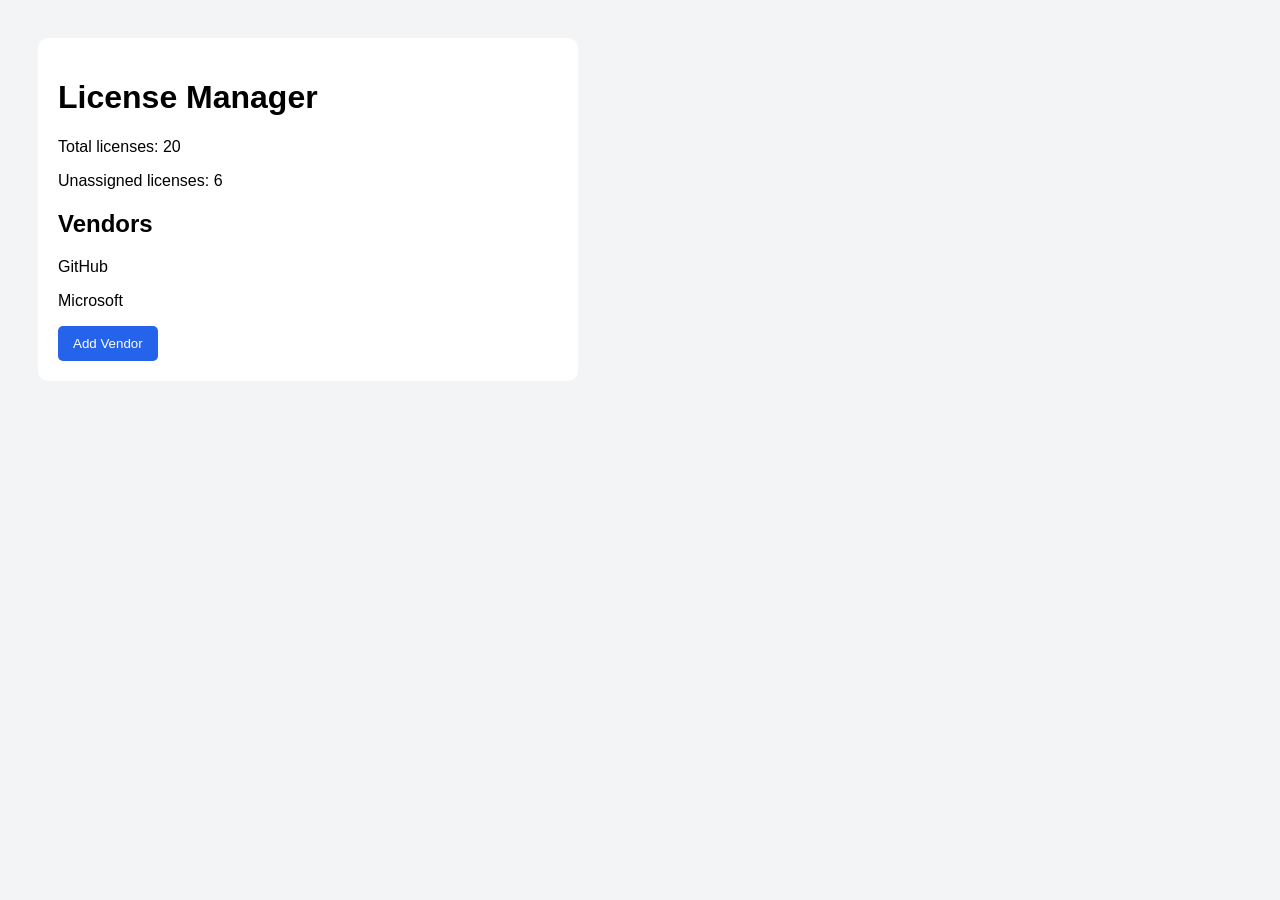
==== index.html @ d3620118 "Add vendor management: frontend, Spring Boot API, PostgreSQL" ====
<!DOCTYPE html>
<html lang="en">
<head>
    <meta charset="UTF-8">
    <meta name="viewport" content="width=device-width, initial-scale=1.0">
    <title>License Manager</title>

    <style>
        body {
            font-family: Arial, sans-serif;
            background: #f3f4f6;
            padding: 30px;
        }

        .card {
            background: white;
            padding: 20px;
            border-radius: 10px;
            max-width: 500px;
        }

        button {
            padding: 10px 15px;
            background: #2563eb;
            color: white;
            border: none;
            border-radius: 5px;
            cursor: pointer;
        }
    </style>
</head>

<body>
    <div class="card">
        <h1>License Manager</h1>

        <p>Total licenses: 20</p>
        <p>Unassigned licenses: 6</p>

        <h2>Vendors</h2>
        <p>GitHub</p>
        <p>Microsoft</p>

        <button onclick="showMessage()">
            Add Vendor
        </button>
    </div>

    <script>
        function showMessage() {
            alert("Vendor management is coming soon!");
        }
    </script>
</body>
</html>
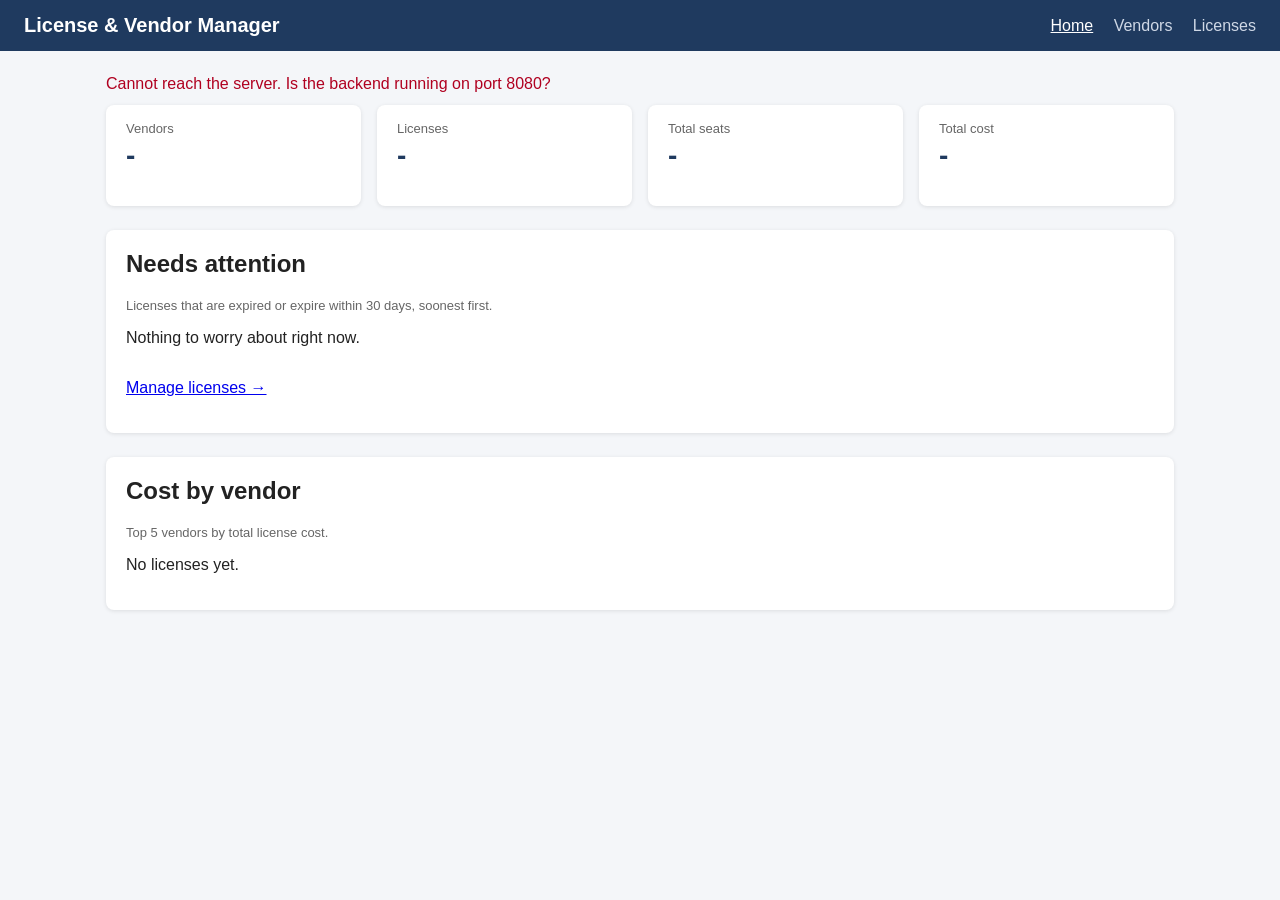
==== commit a6a7de6c: "Refactor backend: service layer, validation annotations, global error handling" ====
--- a/index.html
+++ b/index.html
@@ -1,56 +1,76 @@
-
 <!DOCTYPE html>
 <html lang="en">
 <head>
-    <meta charset="UTF-8">
-    <meta name="viewport" content="width=device-width, initial-scale=1.0">
-    <title>License Manager</title>
+  <meta charset="UTF-8">
+  <meta name="viewport" content="width=device-width, initial-scale=1.0">
+  <title>Dashboard | License & Vendor Manager</title>
+  <link rel="stylesheet" href="css/style.css">
+</head>
+<body>
+  <header class="topbar">
+    <h1>License &amp; Vendor Manager</h1>
+    <nav>
+      <a href="index.html" class="active">Home</a>
+      <a href="vendors.html">Vendors</a>
+      <a href="licenses.html">Licenses</a>
+    </nav>
+  </header>
 
-    <style>
-        body {
-            font-family: Arial, sans-serif;
-            background: #f3f4f6;
-            padding: 30px;
-        }
+  <main class="container wide">
+    <p id="api-error" class="error" hidden></p>
 
-        .card {
-            background: white;
-            padding: 20px;
-            border-radius: 10px;
-            max-width: 500px;
-        }
+    <!-- Section 1: headline numbers -->
+    <section class="stats-grid">
+      <div class="stat-card">
+        <div class="stat-label">Vendors</div>
+        <div class="stat-value" id="stat-vendors">-</div>
+        <div class="stat-sub" id="stat-vendors-sub"></div>
+      </div>
+      <div class="stat-card">
+        <div class="stat-label">Licenses</div>
+        <div class="stat-value" id="stat-licenses">-</div>
+        <div class="stat-sub" id="stat-licenses-sub"></div>
+      </div>
+      <div class="stat-card">
+        <div class="stat-label">Total seats</div>
+        <div class="stat-value" id="stat-seats">-</div>
+      </div>
+      <div class="stat-card">
+        <div class="stat-label">Total cost</div>
+        <div class="stat-value" id="stat-cost">-</div>
+      </div>
+    </section>
 
-        button {
-            padding: 10px 15px;
-            background: #2563eb;
-            color: white;
-            border: none;
-            border-radius: 5px;
-            cursor: pointer;
-        }
-    </style>
-</head>
+    <!-- Section 2: licenses that need attention -->
+    <section class="card">
+      <h2>Needs attention</h2>
+      <p class="note">Licenses that are expired or expire within 30 days, soonest first.</p>
+      <p id="attention-empty">Nothing to worry about right now.</p>
+      <div class="table-wrap">
+        <table id="attention-table" hidden>
+          <thead>
+            <tr>
+              <th>License</th>
+              <th>Vendor</th>
+              <th>Expiry</th>
+              <th>Status</th>
+            </tr>
+          </thead>
+          <tbody id="attention-body"></tbody>
+        </table>
+      </div>
+      <p><a href="licenses.html">Manage licenses &rarr;</a></p>
+    </section>
 
-<body>
-    <div class="card">
-        <h1>License Manager</h1>
+    <!-- Section 3: cost per vendor -->
+    <section class="card">
+      <h2>Cost by vendor</h2>
+      <p class="note">Top 5 vendors by total license cost.</p>
+      <p id="cost-empty">No licenses yet.</p>
+      <div id="cost-bars"></div>
+    </section>
+  </main>
 
-        <p>Total licenses: 20</p>
-        <p>Unassigned licenses: 6</p>
-
-        <h2>Vendors</h2>
-        <p>GitHub</p>
-        <p>Microsoft</p>
-
-        <button onclick="showMessage()">
-            Add Vendor
-        </button>
-    </div>
-
-    <script>
-        function showMessage() {
-            alert("Vendor management is coming soon!");
-        }
-    </script>
+  <script src="js/dashboard.js"></script>
 </body>
 </html>
--- a/css/style.css
+++ b/css/style.css
@@ -0,0 +1,318 @@
+* {
+  box-sizing: border-box;
+}
+
+body {
+  margin: 0;
+  font-family: Arial, Helvetica, sans-serif;
+  background: #f4f6f9;
+  color: #222;
+}
+
+/* Top navigation bar */
+.topbar {
+  display: flex;
+  justify-content: space-between;
+  align-items: center;
+  padding: 14px 24px;
+  background: #1f3a5f;
+  color: #fff;
+}
+
+.topbar h1 {
+  margin: 0;
+  font-size: 20px;
+}
+
+.topbar nav a {
+  color: #cfd8e6;
+  text-decoration: none;
+  margin-left: 16px;
+}
+
+.topbar nav a.active,
+.topbar nav a:hover {
+  color: #fff;
+  text-decoration: underline;
+}
+
+/* Page layout */
+.container {
+  max-width: 900px;
+  margin: 24px auto;
+  padding: 0 16px;
+}
+
+.card {
+  background: #fff;
+  border-radius: 8px;
+  padding: 20px;
+  margin-bottom: 24px;
+  box-shadow: 0 1px 4px rgba(0, 0, 0, 0.1);
+}
+
+.card h2 {
+  margin-top: 0;
+}
+
+/* Form */
+.form-row {
+  margin-bottom: 14px;
+}
+
+.form-row label {
+  display: block;
+  margin-bottom: 4px;
+  font-weight: bold;
+  font-size: 14px;
+}
+
+.form-row input,
+.form-row select {
+  width: 100%;
+  padding: 8px 10px;
+  border: 1px solid #bbb;
+  border-radius: 4px;
+  font-size: 14px;
+}
+
+.error {
+  color: #b00020;
+  margin: 0 0 12px;
+}
+
+.note {
+  color: #666;
+  font-size: 13px;
+}
+
+/* Buttons */
+.btn {
+  border: none;
+  border-radius: 4px;
+  padding: 8px 16px;
+  font-size: 14px;
+  cursor: pointer;
+}
+
+.btn-primary {
+  background: #1f3a5f;
+  color: #fff;
+}
+
+.btn-primary:hover {
+  background: #162b47;
+}
+
+.btn-danger {
+  background: #c62828;
+  color: #fff;
+}
+
+.btn-danger:hover {
+  background: #a31f1f;
+}
+
+/* Table */
+table {
+  width: 100%;
+  border-collapse: collapse;
+}
+
+th,
+td {
+  text-align: left;
+  padding: 10px;
+  border-bottom: 1px solid #e3e3e3;
+  font-size: 14px;
+}
+
+th {
+  background: #f0f3f8;
+}
+
+/* Status badges */
+.badge {
+  display: inline-block;
+  padding: 2px 10px;
+  border-radius: 12px;
+  font-size: 12px;
+  font-weight: bold;
+}
+
+.badge-active {
+  background: #d9f2e0;
+  color: #1b6b34;
+}
+
+.badge-inactive {
+  background: #eee;
+  color: #666;
+}
+/* ---------- Added in Step 2 ---------- */
+
+.form-buttons {
+  display: flex;
+  gap: 8px;
+}
+
+.btn-secondary {
+  background: #e0e4ea;
+  color: #222;
+}
+
+.btn-secondary:hover {
+  background: #cfd5de;
+}
+
+.btn-edit {
+  background: #2e7d32;
+  color: #fff;
+}
+
+.btn-edit:hover {
+  background: #23612a;
+}
+
+.actions {
+  display: flex;
+  gap: 6px;
+}
+
+.filters {
+  display: flex;
+  gap: 10px;
+  margin-bottom: 14px;
+}
+
+.filters input {
+  flex: 1;
+}
+
+.filters input,
+.filters select {
+  padding: 8px 10px;
+  border: 1px solid #bbb;
+  border-radius: 4px;
+  font-size: 14px;
+}
+
+/* ---------- Added in Step 8 ---------- */
+
+.container.wide {
+  max-width: 1100px;
+}
+
+.form-grid {
+  display: grid;
+  grid-template-columns: 1fr 1fr;
+  gap: 0 16px;
+}
+
+.table-wrap {
+  overflow-x: auto;
+}
+
+.summary {
+  background: #fff4e5;
+  border: 1px solid #ffd8a8;
+  color: #8a4b00;
+  padding: 8px 12px;
+  border-radius: 4px;
+  font-size: 14px;
+}
+
+.badge-warning {
+  background: #fff1cc;
+  color: #8a5a00;
+}
+
+.badge-expired {
+  background: #fde0e0;
+  color: #a31f1f;
+}
+
+td .badge {
+  margin-top: 2px;
+}
+
+@media (max-width: 600px) {
+  .form-grid {
+    grid-template-columns: 1fr;
+  }
+}
+
+/* ---------- Added in Step 9 ---------- */
+
+.stats-grid {
+  display: grid;
+  grid-template-columns: repeat(4, 1fr);
+  gap: 16px;
+  margin-bottom: 24px;
+}
+
+.stat-card {
+  background: #fff;
+  border-radius: 8px;
+  padding: 16px 20px;
+  box-shadow: 0 1px 4px rgba(0, 0, 0, 0.1);
+}
+
+.stat-label {
+  font-size: 13px;
+  color: #666;
+}
+
+.stat-value {
+  font-size: 28px;
+  font-weight: bold;
+  margin: 4px 0;
+  color: #1f3a5f;
+}
+
+.stat-sub {
+  font-size: 12px;
+  color: #666;
+  min-height: 14px;
+}
+
+.bar-row {
+  display: grid;
+  grid-template-columns: 160px 1fr 110px;
+  align-items: center;
+  gap: 12px;
+  margin-bottom: 10px;
+  font-size: 14px;
+}
+
+.bar-track {
+  background: #e8ecf2;
+  border-radius: 4px;
+  height: 14px;
+  overflow: hidden;
+}
+
+.bar-fill {
+  background: #1f3a5f;
+  height: 100%;
+}
+
+.bar-value {
+  text-align: right;
+}
+
+@media (max-width: 800px) {
+  .stats-grid {
+    grid-template-columns: 1fr 1fr;
+  }
+}
+
+@media (max-width: 500px) {
+  .bar-row {
+    grid-template-columns: 1fr;
+    gap: 4px;
+  }
+  .bar-value {
+    text-align: left;
+  }
+}
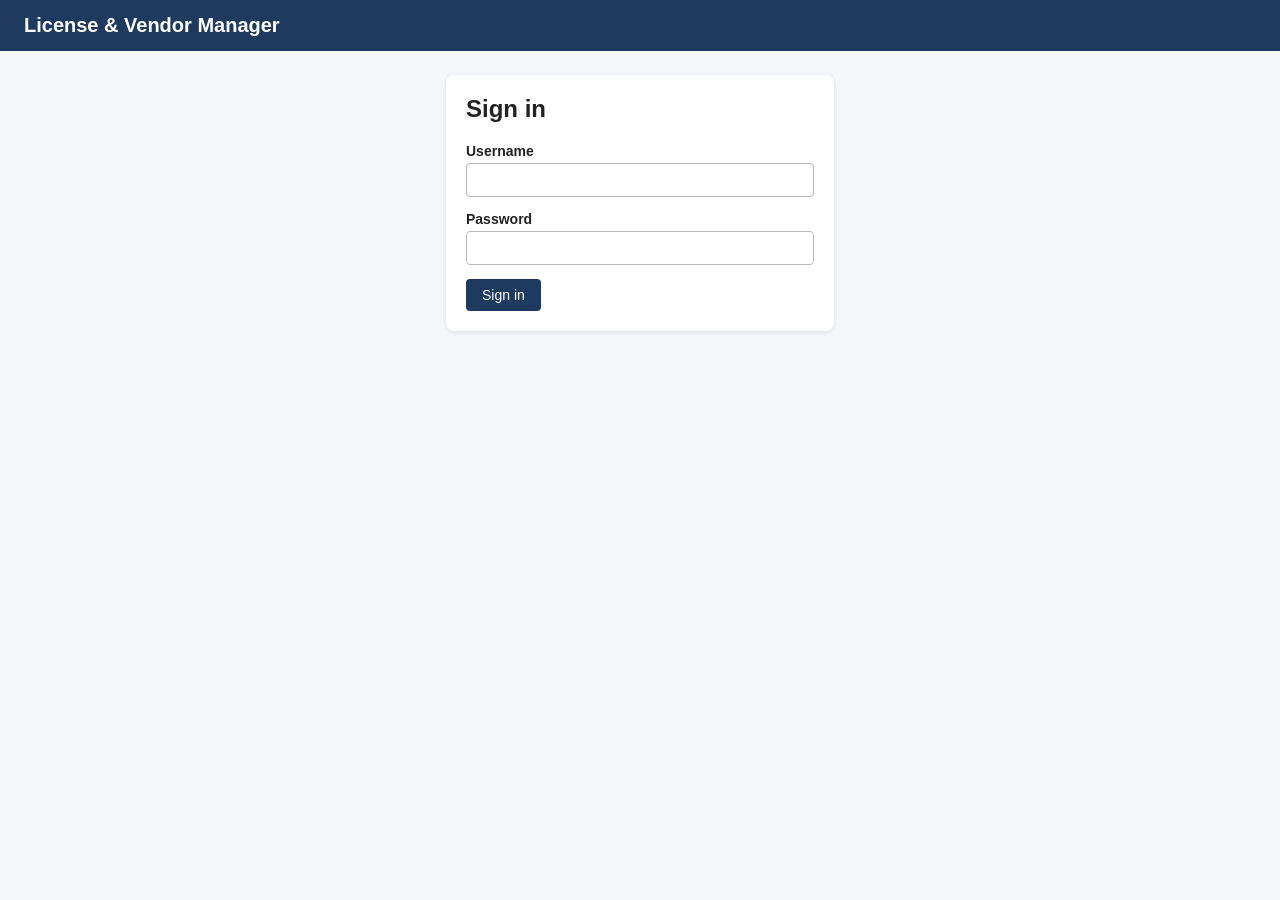
==== commit 512d42ee: "Add login page and JWT authentication to frontend" ====
--- a/index.html
+++ b/index.html
@@ -71,6 +71,7 @@
     </section>
   </main>
 
+  <script src="js/auth.js"></script>
   <script src="js/dashboard.js"></script>
 </body>
 </html>
--- a/css/style.css
+++ b/css/style.css
@@ -315,4 +315,9 @@
   .bar-value {
     text-align: left;
   }
+}
+/* ---------- Added in Step 13b ---------- */
+
+.login-box {
+  max-width: 420px;
 }
